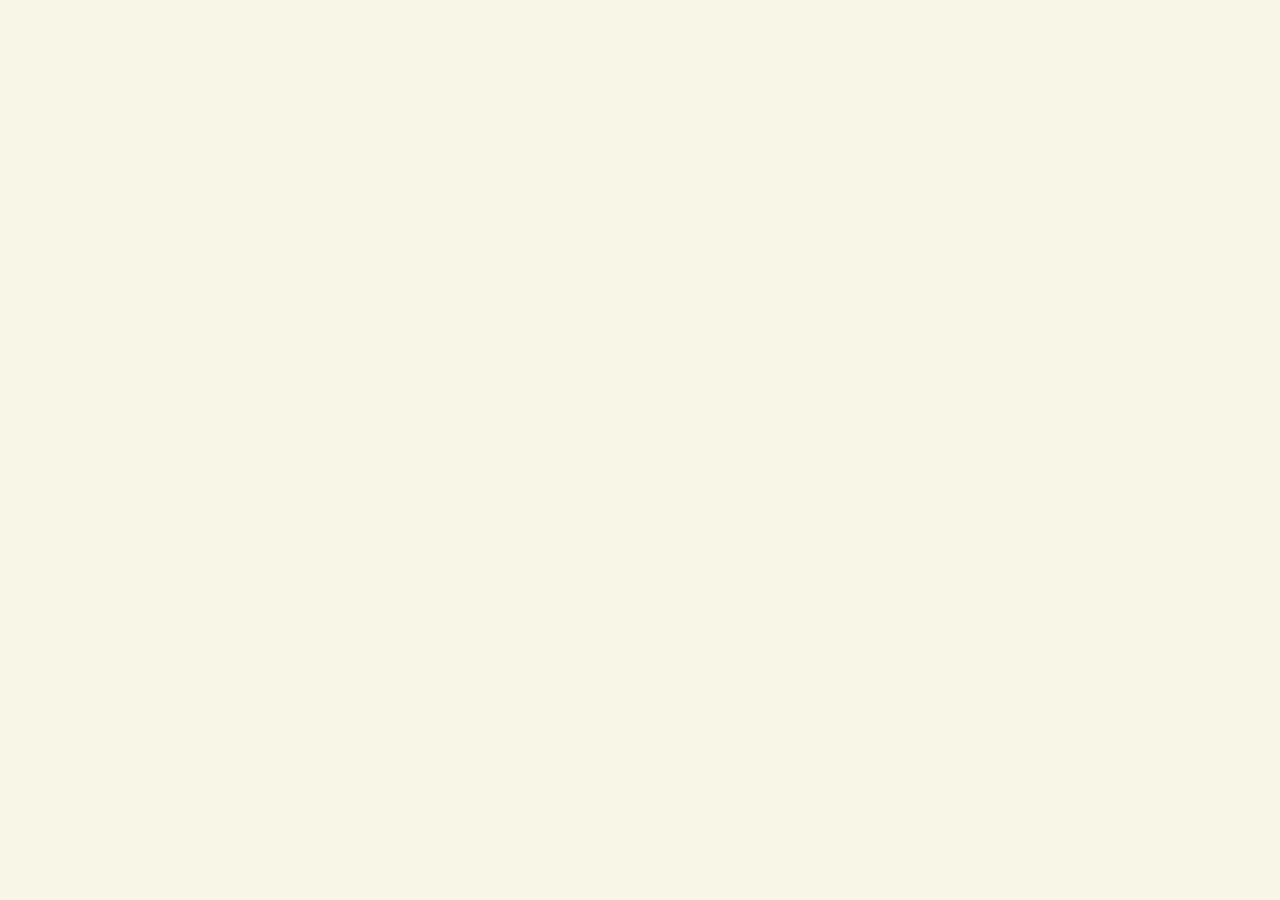
==== index.html @ e678c79a "join update" ====
﻿<!DOCTYPE html>
<html lang="en">

<head>
  <meta charset="UTF-8">
  <meta http-equiv="X-UA-Compatible" content="IE=edge">
  <meta name="Description" content="GHS官网">
  <meta name="keywords" content="GHS,Garbage Human Studio,Box World,MysticStars,GHS2024">
  <meta name="viewport" content="width=device-width, initial-scale=1.0">
  <link rel="icon" href="src\images\ico.ico" type="image/x-icon">
  <link rel="stylesheet" href="src\css\style.css">
  <link href="https://unpkg.com/boxicons@2.1.4/css/boxicons.min.css" rel="stylesheet">
  <title>GHS 2024</title>
<!-- Start of Howxm client code snippet -->
  <script>
  function _howxm(){_howxmQueue.push(arguments)}
  window._howxmQueue=window._howxmQueue||[];
  _howxm('setAppID','aa868da8-040c-48fd-bcb1-0c98b773bebf');
  (function(){var scriptId='howxm_script';
  if(!document.getElementById(scriptId)){
  var e=document.createElement('script'),
  t=document.getElementsByTagName('script')[0];
  e.setAttribute('id',scriptId);
  e.type='text/javascript';e.async=!0;
  e.src='https://static.howxm.com/sdk.js';
  t.parentNode.insertBefore(e,t)}})();
  </script>
  <!-- End of Howxm client code snippet -->
</head>

<body>
  <header class="header">
    <a href="#" class="logo">Garbage Human Studio</a>

    <nav class="navbar">
      <a href="#" class="active item" style="--i: 1">Home</a>
    </nav>
    <nav class="navbar">
      <a href="staff/index.html" class="active item" style="--i: 2">Staff</a>
    </nav>
    <nav class="navbar">
      <a href="https://forum.ghs.red/" class="active item" style="--i: 2">Forum</a>
    </nav>
  </header>

  <section class="home">
    <div class="home-content">
      <h3>Hello!</h3>
      <h1>我们是GHS</h1>
      <h3><span class="multiple-text"></span></h3>
      <a href="https://join.ghs.red" class="btn">加入我们</a>
    </div>
    <div class="home-img">
      <img src="src\images\ico-1.ico" alt="">
    </div>

  </section>
  <script src="https://unpkg.com/typed.js@2.0.132/dist/typed.umd.js"></script>
  <script src="src\js\text.js"></script>
</body>
</html>
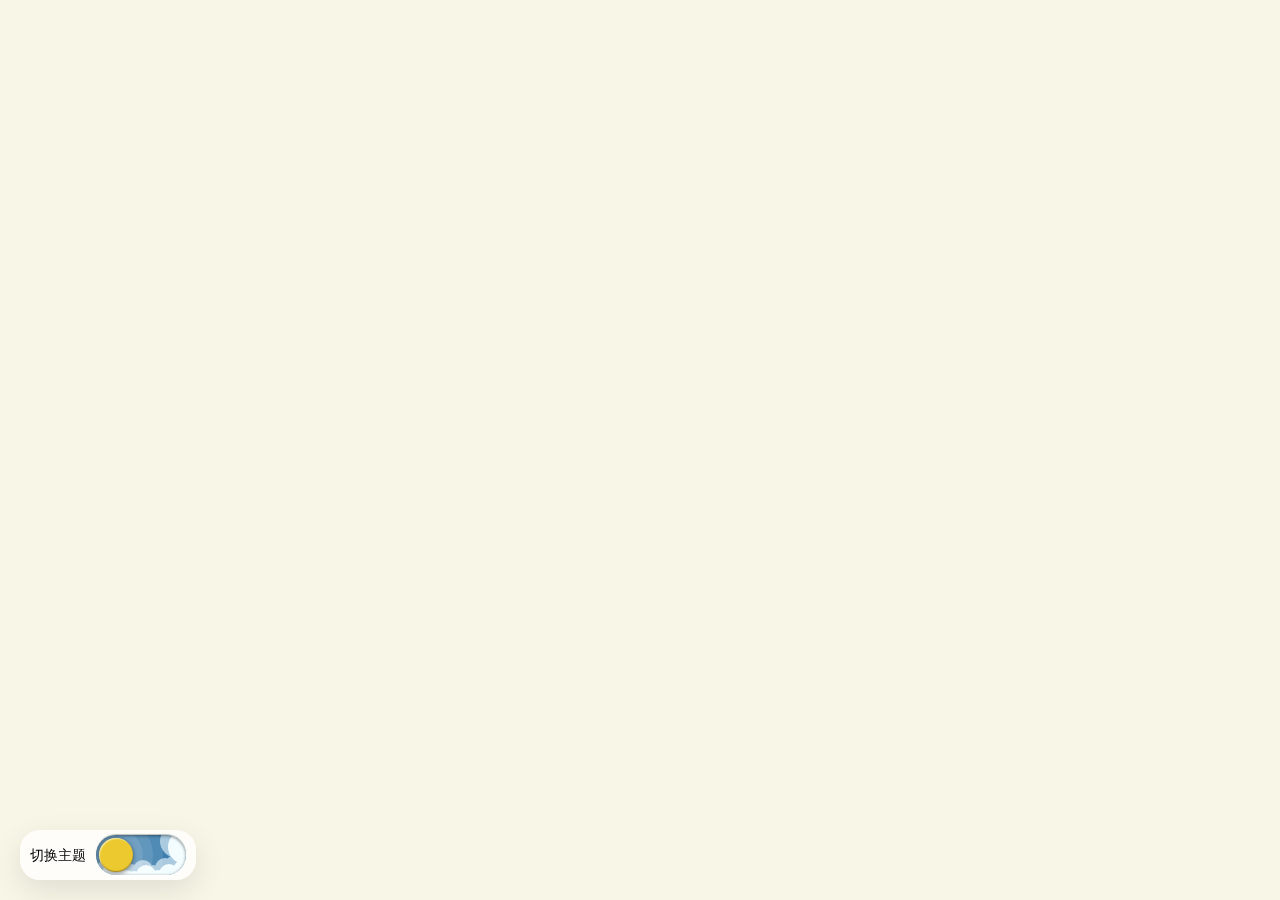
==== commit f16534c9: "官网一周年前瞻大更新 β版本" ====
--- a/index.html
+++ b/index.html
@@ -1,5 +1,5 @@
 ﻿<!DOCTYPE html>
-<html lang="en">
+<html lang="zh_CN">
 
 <head>
   <meta charset="UTF-8">
@@ -9,8 +9,10 @@
   <meta name="viewport" content="width=device-width, initial-scale=1.0">
   <link rel="icon" href="src\images\ico.ico" type="image/x-icon">
   <link rel="stylesheet" href="src\css\style.css">
+  <link rel="stylesheet" href="src\css\darklight.css">
   <link href="https://unpkg.com/boxicons@2.1.4/css/boxicons.min.css" rel="stylesheet">
   <title>GHS 2024</title>
+
 <!-- Start of Howxm client code snippet -->
   <script>
   function _howxm(){_howxmQueue.push(arguments)}
@@ -29,6 +31,31 @@
 </head>
 
 <body>
+  <div class="theme-switch-wrapper">
+    <span class="theme-switch-label">切换主题</span>
+    <label class="theme-switch">
+        <input type="checkbox" class="theme-switch__checkbox" id="themeSwitch">
+        <div class="theme-switch__container">
+            <div class="theme-switch__clouds"></div>
+            <div class="theme-switch__stars-container">
+                <svg xmlns="http://www.w3.org/2000/svg" viewBox="0 0 144 55" fill="none">
+                    <path fill-rule="evenodd" clip-rule="evenodd"
+                        d="M135.831 3.00688C135.055 3.85027 134.111 4.29946 133 4.35447C134.111 4.40947 135.055 4.85867 135.831 5.71123C136.607 6.55462 136.996 7.56303 136.996 8.72727C136.996 7.95722 137.172 7.25134 137.525 6.59129C137.886 5.93124 138.372 5.39954 138.98 5.00535C139.598 4.60199 140.268 4.39114 141 4.35447C139.88 4.2903 138.936 3.85027 138.16 3.00688C137.384 2.16348 136.996 1.16425 136.996 0C136.996 1.16425 136.607 2.16348 135.831 3.00688ZM31 23.3545C32.1114 23.2995 33.0551 22.8503 33.8313 22.0069C34.6075 21.1635 34.9956 20.1642 34.9956 19C34.9956 20.1642 35.3837 21.1635 36.1599 22.0069C36.9361 22.8503 37.8798 23.2903 39 23.3545C38.2679 23.3911 37.5976 23.602 36.9802 24.0053C36.3716 24.3995 35.8864 24.9312 35.5248 25.5913C35.172 26.2513 34.9956 26.9572 34.9956 27.7273C34.9956 26.563 34.6075 25.5546 33.8313 24.7112C33.0551 23.8587 32.1114 23.4095 31 23.3545ZM0 36.3545C1.11136 36.2995 2.05513 35.8503 2.83131 35.0069C3.6075 34.1635 3.99559 33.1642 3.99559 32C3.99559 33.1642 4.38368 34.1635 5.15987 35.0069C5.93605 35.8503 6.87982 36.2903 8 36.3545C7.26792 36.3911 6.59757 36.602 5.98015 37.0053C5.37155 37.3995 4.88644 37.9312 4.52481 38.5913C4.172 39.2513 3.99559 39.9572 3.99559 40.7273C3.99559 39.563 3.6075 38.5546 2.83131 37.7112C2.05513 36.8587 1.11136 36.4095 0 36.3545ZM56.8313 24.0069C56.0551 24.8503 55.1114 25.2995 54 25.3545C55.1114 25.4095 56.0551 25.8587 56.8313 26.7112C57.6075 27.5546 57.9956 28.563 57.9956 29.7273C57.9956 28.9572 58.172 28.2513 58.5248 27.5913C58.8864 26.9312 59.3716 26.3995 59.9802 26.0053C60.5976 25.602 61.2679 25.3911 62 25.3545C60.8798 25.2903 59.9361 24.8503 59.1599 24.0069C58.3837 23.1635 57.9956 22.1642 57.9956 21C57.9956 22.1642 57.6075 23.1635 56.8313 24.0069ZM81 25.3545C82.1114 25.2995 83.0551 24.8503 83.8313 24.0069C84.6075 23.1635 84.9956 22.1642 84.9956 21C84.9956 22.1642 85.3837 23.1635 86.1599 24.0069C86.9361 24.8503 87.8798 25.2903 89 25.3545C88.2679 25.3911 87.5976 25.602 86.9802 26.0053C86.3716 26.3995 85.8864 26.9312 85.5248 27.5913C85.172 28.2513 84.9956 28.9572 84.9956 29.7273C84.9956 28.563 84.6075 27.5546 83.8313 26.7112C83.0551 25.8587 82.1114 25.4095 81 25.3545ZM136 36.3545C137.111 36.2995 138.055 35.8503 138.831 35.0069C139.607 34.1635 139.996 33.1642 139.996 32C139.996 33.1642 140.384 34.1635 141.16 35.0069C141.936 35.8503 142.88 36.2903 144 36.3545C143.268 36.3911 142.598 36.602 141.98 37.0053C141.372 37.3995 140.886 37.9312 140.525 38.5913C140.172 39.2513 139.996 39.9572 139.996 40.7273C139.996 39.563 139.607 38.5546 138.831 37.7112C138.055 36.8587 137.111 36.4095 136 36.3545ZM101.831 49.0069C101.055 49.8503 100.111 50.2995 99 50.3545C100.111 50.4095 101.055 50.8587 101.831 51.7112C102.607 52.5546 102.996 53.563 102.996 54.7273C102.996 53.9572 103.172 53.2513 103.525 52.5913C103.886 51.9312 104.372 51.3995 104.98 51.0053C105.598 50.602 106.268 50.3911 107 50.3545C105.88 50.2903 104.936 49.8503 104.16 49.0069C103.384 48.1635 102.996 47.1642 102.996 46C102.996 47.1642 102.607 48.1635 101.831 49.0069Z"
+                        fill="currentColor"></path>
+                </svg>
+            </div>
+            <div class="theme-switch__circle-container">
+                <div class="theme-switch__sun-moon-container">
+                    <div class="theme-switch__moon">
+                        <div class="theme-switch__spot"></div>
+                        <div class="theme-switch__spot"></div>
+                        <div class="theme-switch__spot"></div>
+                    </div>
+                </div>
+            </div>
+        </div>
+    </label>
+</div>
   <header class="header">
     <a href="#" class="logo">Garbage Human Studio</a>
 
@@ -36,10 +63,13 @@
       <a href="#" class="active item" style="--i: 1">Home</a>
     </nav>
     <nav class="navbar">
-      <a href="staff/index.html" class="active item" style="--i: 2">Staff</a>
+      <a href="staff/index.html" class="item" style="--i: 2">Staff</a>
     </nav>
     <nav class="navbar">
-      <a href="https://forum.ghs.red/" class="active item" style="--i: 2">Forum</a>
+      <a href="project/index.html" class="item" style="--i: 3">Project</a>
+    </nav>
+    <nav class="navbar">
+      <a href="https://forum.ghs.red/" class="item" style="--i: 4">Forum</a>
     </nav>
   </header>
 
@@ -57,5 +87,6 @@
   </section>
   <script src="https://unpkg.com/typed.js@2.0.132/dist/typed.umd.js"></script>
   <script src="src\js\text.js"></script>
+  <script src="src\js\darkmode.js"></script>
 </body>
 </html>
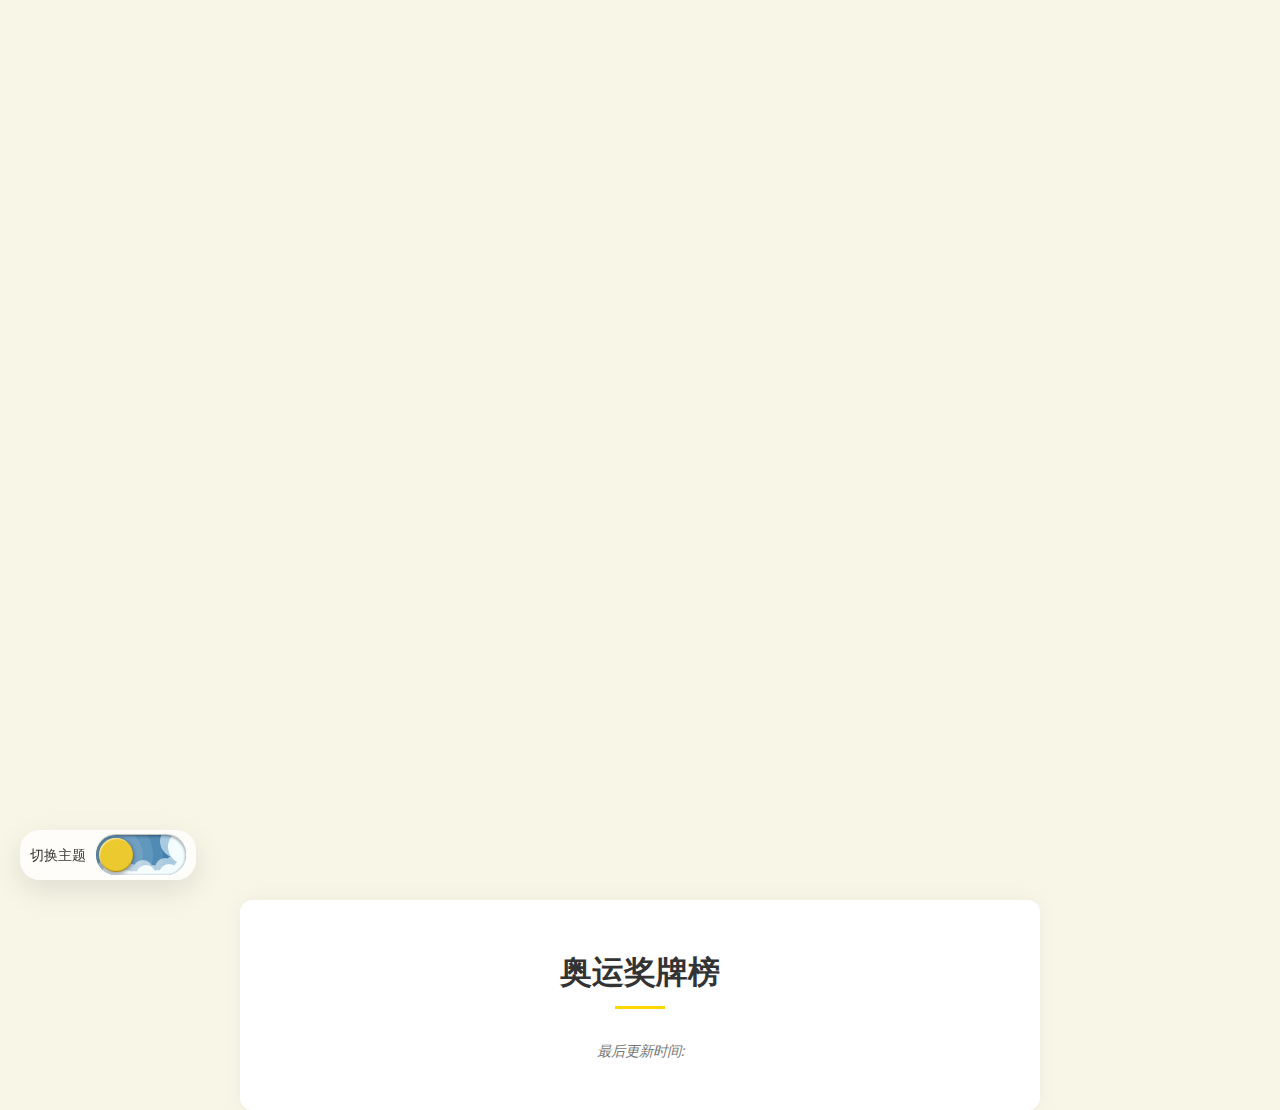
==== commit 2a3de72e: "增加奥运会排行" ====
--- a/index.html
+++ b/index.html
@@ -13,19 +13,22 @@
   <link href="https://unpkg.com/boxicons@2.1.4/css/boxicons.min.css" rel="stylesheet">
   <title>GHS 2024</title>
 
-<!-- Start of Howxm client code snippet -->
+  <!-- Start of Howxm client code snippet -->
   <script>
-  function _howxm(){_howxmQueue.push(arguments)}
-  window._howxmQueue=window._howxmQueue||[];
-  _howxm('setAppID','aa868da8-040c-48fd-bcb1-0c98b773bebf');
-  (function(){var scriptId='howxm_script';
-  if(!document.getElementById(scriptId)){
-  var e=document.createElement('script'),
-  t=document.getElementsByTagName('script')[0];
-  e.setAttribute('id',scriptId);
-  e.type='text/javascript';e.async=!0;
-  e.src='https://static.howxm.com/sdk.js';
-  t.parentNode.insertBefore(e,t)}})();
+    function _howxm() { _howxmQueue.push(arguments) }
+    window._howxmQueue = window._howxmQueue || [];
+    _howxm('setAppID', 'aa868da8-040c-48fd-bcb1-0c98b773bebf');
+    (function () {
+      var scriptId = 'howxm_script';
+      if (!document.getElementById(scriptId)) {
+        var e = document.createElement('script'),
+          t = document.getElementsByTagName('script')[0];
+        e.setAttribute('id', scriptId);
+        e.type = 'text/javascript'; e.async = !0;
+        e.src = 'https://static.howxm.com/sdk.js';
+        t.parentNode.insertBefore(e, t)
+      }
+    })();
   </script>
   <!-- End of Howxm client code snippet -->
 </head>
@@ -34,28 +37,28 @@
   <div class="theme-switch-wrapper">
     <span class="theme-switch-label">切换主题</span>
     <label class="theme-switch">
-        <input type="checkbox" class="theme-switch__checkbox" id="themeSwitch">
-        <div class="theme-switch__container">
-            <div class="theme-switch__clouds"></div>
-            <div class="theme-switch__stars-container">
-                <svg xmlns="http://www.w3.org/2000/svg" viewBox="0 0 144 55" fill="none">
-                    <path fill-rule="evenodd" clip-rule="evenodd"
-                        d="M135.831 3.00688C135.055 3.85027 134.111 4.29946 133 4.35447C134.111 4.40947 135.055 4.85867 135.831 5.71123C136.607 6.55462 136.996 7.56303 136.996 8.72727C136.996 7.95722 137.172 7.25134 137.525 6.59129C137.886 5.93124 138.372 5.39954 138.98 5.00535C139.598 4.60199 140.268 4.39114 141 4.35447C139.88 4.2903 138.936 3.85027 138.16 3.00688C137.384 2.16348 136.996 1.16425 136.996 0C136.996 1.16425 136.607 2.16348 135.831 3.00688ZM31 23.3545C32.1114 23.2995 33.0551 22.8503 33.8313 22.0069C34.6075 21.1635 34.9956 20.1642 34.9956 19C34.9956 20.1642 35.3837 21.1635 36.1599 22.0069C36.9361 22.8503 37.8798 23.2903 39 23.3545C38.2679 23.3911 37.5976 23.602 36.9802 24.0053C36.3716 24.3995 35.8864 24.9312 35.5248 25.5913C35.172 26.2513 34.9956 26.9572 34.9956 27.7273C34.9956 26.563 34.6075 25.5546 33.8313 24.7112C33.0551 23.8587 32.1114 23.4095 31 23.3545ZM0 36.3545C1.11136 36.2995 2.05513 35.8503 2.83131 35.0069C3.6075 34.1635 3.99559 33.1642 3.99559 32C3.99559 33.1642 4.38368 34.1635 5.15987 35.0069C5.93605 35.8503 6.87982 36.2903 8 36.3545C7.26792 36.3911 6.59757 36.602 5.98015 37.0053C5.37155 37.3995 4.88644 37.9312 4.52481 38.5913C4.172 39.2513 3.99559 39.9572 3.99559 40.7273C3.99559 39.563 3.6075 38.5546 2.83131 37.7112C2.05513 36.8587 1.11136 36.4095 0 36.3545ZM56.8313 24.0069C56.0551 24.8503 55.1114 25.2995 54 25.3545C55.1114 25.4095 56.0551 25.8587 56.8313 26.7112C57.6075 27.5546 57.9956 28.563 57.9956 29.7273C57.9956 28.9572 58.172 28.2513 58.5248 27.5913C58.8864 26.9312 59.3716 26.3995 59.9802 26.0053C60.5976 25.602 61.2679 25.3911 62 25.3545C60.8798 25.2903 59.9361 24.8503 59.1599 24.0069C58.3837 23.1635 57.9956 22.1642 57.9956 21C57.9956 22.1642 57.6075 23.1635 56.8313 24.0069ZM81 25.3545C82.1114 25.2995 83.0551 24.8503 83.8313 24.0069C84.6075 23.1635 84.9956 22.1642 84.9956 21C84.9956 22.1642 85.3837 23.1635 86.1599 24.0069C86.9361 24.8503 87.8798 25.2903 89 25.3545C88.2679 25.3911 87.5976 25.602 86.9802 26.0053C86.3716 26.3995 85.8864 26.9312 85.5248 27.5913C85.172 28.2513 84.9956 28.9572 84.9956 29.7273C84.9956 28.563 84.6075 27.5546 83.8313 26.7112C83.0551 25.8587 82.1114 25.4095 81 25.3545ZM136 36.3545C137.111 36.2995 138.055 35.8503 138.831 35.0069C139.607 34.1635 139.996 33.1642 139.996 32C139.996 33.1642 140.384 34.1635 141.16 35.0069C141.936 35.8503 142.88 36.2903 144 36.3545C143.268 36.3911 142.598 36.602 141.98 37.0053C141.372 37.3995 140.886 37.9312 140.525 38.5913C140.172 39.2513 139.996 39.9572 139.996 40.7273C139.996 39.563 139.607 38.5546 138.831 37.7112C138.055 36.8587 137.111 36.4095 136 36.3545ZM101.831 49.0069C101.055 49.8503 100.111 50.2995 99 50.3545C100.111 50.4095 101.055 50.8587 101.831 51.7112C102.607 52.5546 102.996 53.563 102.996 54.7273C102.996 53.9572 103.172 53.2513 103.525 52.5913C103.886 51.9312 104.372 51.3995 104.98 51.0053C105.598 50.602 106.268 50.3911 107 50.3545C105.88 50.2903 104.936 49.8503 104.16 49.0069C103.384 48.1635 102.996 47.1642 102.996 46C102.996 47.1642 102.607 48.1635 101.831 49.0069Z"
-                        fill="currentColor"></path>
-                </svg>
+      <input type="checkbox" class="theme-switch__checkbox" id="themeSwitch">
+      <div class="theme-switch__container">
+        <div class="theme-switch__clouds"></div>
+        <div class="theme-switch__stars-container">
+          <svg xmlns="http://www.w3.org/2000/svg" viewBox="0 0 144 55" fill="none">
+            <path fill-rule="evenodd" clip-rule="evenodd"
+              d="M135.831 3.00688C135.055 3.85027 134.111 4.29946 133 4.35447C134.111 4.40947 135.055 4.85867 135.831 5.71123C136.607 6.55462 136.996 7.56303 136.996 8.72727C136.996 7.95722 137.172 7.25134 137.525 6.59129C137.886 5.93124 138.372 5.39954 138.98 5.00535C139.598 4.60199 140.268 4.39114 141 4.35447C139.88 4.2903 138.936 3.85027 138.16 3.00688C137.384 2.16348 136.996 1.16425 136.996 0C136.996 1.16425 136.607 2.16348 135.831 3.00688ZM31 23.3545C32.1114 23.2995 33.0551 22.8503 33.8313 22.0069C34.6075 21.1635 34.9956 20.1642 34.9956 19C34.9956 20.1642 35.3837 21.1635 36.1599 22.0069C36.9361 22.8503 37.8798 23.2903 39 23.3545C38.2679 23.3911 37.5976 23.602 36.9802 24.0053C36.3716 24.3995 35.8864 24.9312 35.5248 25.5913C35.172 26.2513 34.9956 26.9572 34.9956 27.7273C34.9956 26.563 34.6075 25.5546 33.8313 24.7112C33.0551 23.8587 32.1114 23.4095 31 23.3545ZM0 36.3545C1.11136 36.2995 2.05513 35.8503 2.83131 35.0069C3.6075 34.1635 3.99559 33.1642 3.99559 32C3.99559 33.1642 4.38368 34.1635 5.15987 35.0069C5.93605 35.8503 6.87982 36.2903 8 36.3545C7.26792 36.3911 6.59757 36.602 5.98015 37.0053C5.37155 37.3995 4.88644 37.9312 4.52481 38.5913C4.172 39.2513 3.99559 39.9572 3.99559 40.7273C3.99559 39.563 3.6075 38.5546 2.83131 37.7112C2.05513 36.8587 1.11136 36.4095 0 36.3545ZM56.8313 24.0069C56.0551 24.8503 55.1114 25.2995 54 25.3545C55.1114 25.4095 56.0551 25.8587 56.8313 26.7112C57.6075 27.5546 57.9956 28.563 57.9956 29.7273C57.9956 28.9572 58.172 28.2513 58.5248 27.5913C58.8864 26.9312 59.3716 26.3995 59.9802 26.0053C60.5976 25.602 61.2679 25.3911 62 25.3545C60.8798 25.2903 59.9361 24.8503 59.1599 24.0069C58.3837 23.1635 57.9956 22.1642 57.9956 21C57.9956 22.1642 57.6075 23.1635 56.8313 24.0069ZM81 25.3545C82.1114 25.2995 83.0551 24.8503 83.8313 24.0069C84.6075 23.1635 84.9956 22.1642 84.9956 21C84.9956 22.1642 85.3837 23.1635 86.1599 24.0069C86.9361 24.8503 87.8798 25.2903 89 25.3545C88.2679 25.3911 87.5976 25.602 86.9802 26.0053C86.3716 26.3995 85.8864 26.9312 85.5248 27.5913C85.172 28.2513 84.9956 28.9572 84.9956 29.7273C84.9956 28.563 84.6075 27.5546 83.8313 26.7112C83.0551 25.8587 82.1114 25.4095 81 25.3545ZM136 36.3545C137.111 36.2995 138.055 35.8503 138.831 35.0069C139.607 34.1635 139.996 33.1642 139.996 32C139.996 33.1642 140.384 34.1635 141.16 35.0069C141.936 35.8503 142.88 36.2903 144 36.3545C143.268 36.3911 142.598 36.602 141.98 37.0053C141.372 37.3995 140.886 37.9312 140.525 38.5913C140.172 39.2513 139.996 39.9572 139.996 40.7273C139.996 39.563 139.607 38.5546 138.831 37.7112C138.055 36.8587 137.111 36.4095 136 36.3545ZM101.831 49.0069C101.055 49.8503 100.111 50.2995 99 50.3545C100.111 50.4095 101.055 50.8587 101.831 51.7112C102.607 52.5546 102.996 53.563 102.996 54.7273C102.996 53.9572 103.172 53.2513 103.525 52.5913C103.886 51.9312 104.372 51.3995 104.98 51.0053C105.598 50.602 106.268 50.3911 107 50.3545C105.88 50.2903 104.936 49.8503 104.16 49.0069C103.384 48.1635 102.996 47.1642 102.996 46C102.996 47.1642 102.607 48.1635 101.831 49.0069Z"
+              fill="currentColor"></path>
+          </svg>
+        </div>
+        <div class="theme-switch__circle-container">
+          <div class="theme-switch__sun-moon-container">
+            <div class="theme-switch__moon">
+              <div class="theme-switch__spot"></div>
+              <div class="theme-switch__spot"></div>
+              <div class="theme-switch__spot"></div>
             </div>
-            <div class="theme-switch__circle-container">
-                <div class="theme-switch__sun-moon-container">
-                    <div class="theme-switch__moon">
-                        <div class="theme-switch__spot"></div>
-                        <div class="theme-switch__spot"></div>
-                        <div class="theme-switch__spot"></div>
-                    </div>
-                </div>
-            </div>
+          </div>
         </div>
+      </div>
     </label>
-</div>
+  </div>
   <header class="header">
     <a href="#" class="logo">Garbage Human Studio</a>
 
@@ -88,5 +91,212 @@
   <script src="https://unpkg.com/typed.js@2.0.132/dist/typed.umd.js"></script>
   <script src="src\js\text.js"></script>
   <script src="src\js\darkmode.js"></script>
+  <style>
+
+    :root {
+      --primary-color: #FFD700;
+      --secondary-color: #FFF7D6;
+      --text-color: #333333;
+      --bg-color: #FFFFFF;
+      --border-color: #FFE066;
+    }
+
+    .dark-mode {
+      --primary-color: #FFD700;
+      --secondary-color: #2C2A20;
+      --text-color: #E0E0E0;
+      --bg-color: #1A1A1A;
+      --border-color: #3D3A2E;
+      --shadow-color: rgba(0, 0, 0, 0.2);
+      --hover-shadow: rgba(255, 215, 0, 0.1);
+    }
+
+
+    #olympicFooter {
+      background-color: var(--bg-color);
+      color: var(--text-color);
+      padding: 3rem;
+      font-family: 'Poppins', sans-serif;
+      max-width: 800px;
+      margin: 0 auto;
+      box-shadow: 0 0 20px rgba(0, 0, 0, 0.05);
+      border-radius: 12px;
+    }
+
+    #olympicFooter h2 {
+      font-size: 2rem;
+      font-weight: 600;
+      margin-bottom: 2rem;
+      color: var(--text-color);
+      text-align: center;
+      position: relative;
+    }
+
+    #olympicFooter h2::after {
+      content: '';
+      display: block;
+      width: 50px;
+      height: 3px;
+      background-color: var(--primary-color);
+      margin: 10px auto 0;
+    }
+
+    #olympicFooter .medal-item {
+      display: flex;
+      justify-content: space-between;
+      align-items: center;
+      padding: 1.5rem;
+      background-color: var(--secondary-color);
+      border-radius: 8px;
+      margin-bottom: 1rem;
+      transition: all 0.3s ease;
+    }
+
+    #olympicFooter .medal-item:hover {
+      transform: translateY(-3px);
+      box-shadow: 0 4px 12px rgba(255, 215, 0, 0.2);
+    }
+
+    #olympicFooter .medal-info {
+      display: flex;
+      align-items: center;
+    }
+
+    #olympicFooter .medal-info img {
+      width: 3.5rem;
+      height: 2.3rem;
+      margin-right: 1rem;
+      border-radius: 4px;
+      box-shadow: 0 2px 4px rgba(0, 0, 0, 0.1);
+    }
+
+    #olympicFooter .country {
+      font-size: 1.3rem;
+      font-weight: 500;
+    }
+
+    #olympicFooter .rank {
+      font-size: 0.9rem;
+      color: #666;
+      margin-left: 1rem;
+      background-color: var(--primary-color);
+      padding: 2px 8px;
+      border-radius: 12px;
+    }
+
+    #olympicFooter .medal-count {
+      font-size: 1.2rem;
+      font-weight: 600;
+    }
+
+    #olympicFooter #updateInfo {
+      font-size: 0.9rem;
+      color: #777;
+      margin-top: 2rem;
+      text-align: center;
+      font-style: italic;
+    }
+
+    @media (max-width: 480px) {
+      #olympicFooter {
+        padding: 2rem 1rem;
+      }
+
+      #olympicFooter h2 {
+        font-size: 1.7rem;
+      }
+
+      #olympicFooter .medal-item {
+        padding: 1rem;
+      }
+
+      #olympicFooter .country {
+        font-size: 1.1rem;
+      }
+
+      #olympicFooter .rank {
+        font-size: 0.8rem;
+      }
+
+      #olympicFooter .medal-count {
+        font-size: 1rem;
+      }
+    }
+  </style>
+
+  <footer id="olympicFooter">
+    <h2>奥运奖牌榜</h2>
+    <div id="chinaData">
+      <!-- Dynamic content will be inserted here -->
+    </div>
+    <div id="updateInfo">最后更新时间: <span id="lastUpdate"></span></div>
+  </footer>
+
+  <script>
+    class OlympicFooter {
+      constructor() {
+        this.init();
+      }
+
+      async init() {
+        try {
+          await this.updateMedalData();
+          this.displayFooter();
+          this.scheduleNextUpdate();
+        } catch (error) {
+          console.error("Error initializing the Olympic Footer:", error);
+        }
+      }
+
+      async updateMedalData() {
+        try {
+          const response = await fetch('https://60s.viki.moe/olympic');
+          if (!response.ok) throw new Error('Network response was not ok');
+          const data = await response.json();
+          const chinaData = data.data.find(item => item.noc === "CHN");
+
+          localStorage.setItem('chinaOlympicData', JSON.stringify(chinaData));
+          localStorage.setItem('lastUpdate', new Date().toISOString());
+
+          return chinaData;
+        } catch (error) {
+          console.error("Failed to fetch data:", error);
+          return JSON.parse(localStorage.getItem('chinaOlympicData')) || null;
+        }
+      }
+
+      createChinaDataElement(data) {
+        return `
+                <div class="medal-item">
+                    <div class="medal-info">
+                        <img src="${data.flagUrl}" alt="China flag">
+                        <span class="country">${data.description}</span>
+                        <span class="rank">排名: ${data.rank}</span>
+                    </div>
+                    <span class="medal-count">🥇${data.gold} 🥈${data.silver} 🥉${data.bronze}</span>
+                </div>
+            `;
+      }
+
+      async displayFooter() {
+        const chinaData = await this.updateMedalData();
+        const footer = document.querySelector('#olympicFooter');
+        const dataElement = this.createChinaDataElement(chinaData);
+        footer.querySelector('#chinaData').innerHTML = dataElement;
+        footer.querySelector('#lastUpdate').textContent = new Date(localStorage.getItem('lastUpdate')).toLocaleString();
+      }
+
+      scheduleNextUpdate() {
+        setTimeout(() => {
+          this.displayFooter();
+          this.scheduleNextUpdate();
+        }, 60000); // Update every 60 seconds (1 minute)
+      }
+    }
+
+    new OlympicFooter();
+  </script>
+
 </body>
-</html>
+
+</html>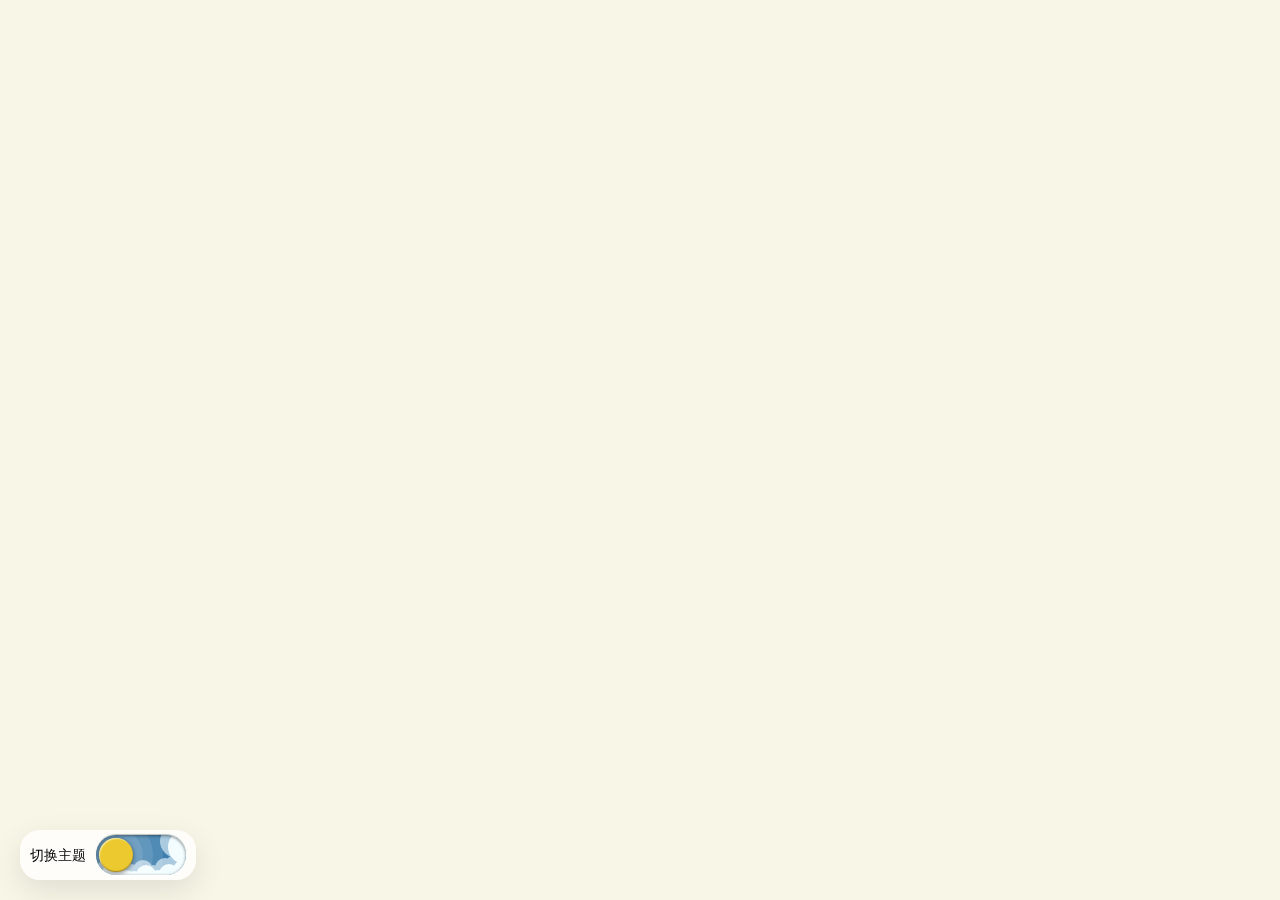
==== commit b36f9417: "去掉奥运会奖牌榜" ====
--- a/index.html
+++ b/index.html
@@ -91,212 +91,6 @@
   <script src="https://unpkg.com/typed.js@2.0.132/dist/typed.umd.js"></script>
   <script src="src\js\text.js"></script>
   <script src="src\js\darkmode.js"></script>
-  <style>
-
-    :root {
-      --primary-color: #FFD700;
-      --secondary-color: #FFF7D6;
-      --text-color: #333333;
-      --bg-color: #FFFFFF;
-      --border-color: #FFE066;
-    }
-
-    .dark-mode {
-      --primary-color: #FFD700;
-      --secondary-color: #2C2A20;
-      --text-color: #E0E0E0;
-      --bg-color: #1A1A1A;
-      --border-color: #3D3A2E;
-      --shadow-color: rgba(0, 0, 0, 0.2);
-      --hover-shadow: rgba(255, 215, 0, 0.1);
-    }
-
-
-    #olympicFooter {
-      background-color: var(--bg-color);
-      color: var(--text-color);
-      padding: 3rem;
-      font-family: 'Poppins', sans-serif;
-      max-width: 800px;
-      margin: 0 auto;
-      box-shadow: 0 0 20px rgba(0, 0, 0, 0.05);
-      border-radius: 12px;
-    }
-
-    #olympicFooter h2 {
-      font-size: 2rem;
-      font-weight: 600;
-      margin-bottom: 2rem;
-      color: var(--text-color);
-      text-align: center;
-      position: relative;
-    }
-
-    #olympicFooter h2::after {
-      content: '';
-      display: block;
-      width: 50px;
-      height: 3px;
-      background-color: var(--primary-color);
-      margin: 10px auto 0;
-    }
-
-    #olympicFooter .medal-item {
-      display: flex;
-      justify-content: space-between;
-      align-items: center;
-      padding: 1.5rem;
-      background-color: var(--secondary-color);
-      border-radius: 8px;
-      margin-bottom: 1rem;
-      transition: all 0.3s ease;
-    }
-
-    #olympicFooter .medal-item:hover {
-      transform: translateY(-3px);
-      box-shadow: 0 4px 12px rgba(255, 215, 0, 0.2);
-    }
-
-    #olympicFooter .medal-info {
-      display: flex;
-      align-items: center;
-    }
-
-    #olympicFooter .medal-info img {
-      width: 3.5rem;
-      height: 2.3rem;
-      margin-right: 1rem;
-      border-radius: 4px;
-      box-shadow: 0 2px 4px rgba(0, 0, 0, 0.1);
-    }
-
-    #olympicFooter .country {
-      font-size: 1.3rem;
-      font-weight: 500;
-    }
-
-    #olympicFooter .rank {
-      font-size: 0.9rem;
-      color: #666;
-      margin-left: 1rem;
-      background-color: var(--primary-color);
-      padding: 2px 8px;
-      border-radius: 12px;
-    }
-
-    #olympicFooter .medal-count {
-      font-size: 1.2rem;
-      font-weight: 600;
-    }
-
-    #olympicFooter #updateInfo {
-      font-size: 0.9rem;
-      color: #777;
-      margin-top: 2rem;
-      text-align: center;
-      font-style: italic;
-    }
-
-    @media (max-width: 480px) {
-      #olympicFooter {
-        padding: 2rem 1rem;
-      }
-
-      #olympicFooter h2 {
-        font-size: 1.7rem;
-      }
-
-      #olympicFooter .medal-item {
-        padding: 1rem;
-      }
-
-      #olympicFooter .country {
-        font-size: 1.1rem;
-      }
-
-      #olympicFooter .rank {
-        font-size: 0.8rem;
-      }
-
-      #olympicFooter .medal-count {
-        font-size: 1rem;
-      }
-    }
-  </style>
-
-  <footer id="olympicFooter">
-    <h2>奥运奖牌榜</h2>
-    <div id="chinaData">
-      <!-- Dynamic content will be inserted here -->
-    </div>
-    <div id="updateInfo">最后更新时间: <span id="lastUpdate"></span></div>
-  </footer>
-
-  <script>
-    class OlympicFooter {
-      constructor() {
-        this.init();
-      }
-
-      async init() {
-        try {
-          await this.updateMedalData();
-          this.displayFooter();
-          this.scheduleNextUpdate();
-        } catch (error) {
-          console.error("Error initializing the Olympic Footer:", error);
-        }
-      }
-
-      async updateMedalData() {
-        try {
-          const response = await fetch('https://60s.viki.moe/olympic');
-          if (!response.ok) throw new Error('Network response was not ok');
-          const data = await response.json();
-          const chinaData = data.data.find(item => item.noc === "CHN");
-
-          localStorage.setItem('chinaOlympicData', JSON.stringify(chinaData));
-          localStorage.setItem('lastUpdate', new Date().toISOString());
-
-          return chinaData;
-        } catch (error) {
-          console.error("Failed to fetch data:", error);
-          return JSON.parse(localStorage.getItem('chinaOlympicData')) || null;
-        }
-      }
-
-      createChinaDataElement(data) {
-        return `
-                <div class="medal-item">
-                    <div class="medal-info">
-                        <img src="${data.flagUrl}" alt="China flag">
-                        <span class="country">${data.description}</span>
-                        <span class="rank">排名: ${data.rank}</span>
-                    </div>
-                    <span class="medal-count">🥇${data.gold} 🥈${data.silver} 🥉${data.bronze}</span>
-                </div>
-            `;
-      }
-
-      async displayFooter() {
-        const chinaData = await this.updateMedalData();
-        const footer = document.querySelector('#olympicFooter');
-        const dataElement = this.createChinaDataElement(chinaData);
-        footer.querySelector('#chinaData').innerHTML = dataElement;
-        footer.querySelector('#lastUpdate').textContent = new Date(localStorage.getItem('lastUpdate')).toLocaleString();
-      }
-
-      scheduleNextUpdate() {
-        setTimeout(() => {
-          this.displayFooter();
-          this.scheduleNextUpdate();
-        }, 60000); // Update every 60 seconds (1 minute)
-      }
-    }
-
-    new OlympicFooter();
-  </script>
-
 </body>
 
 </html>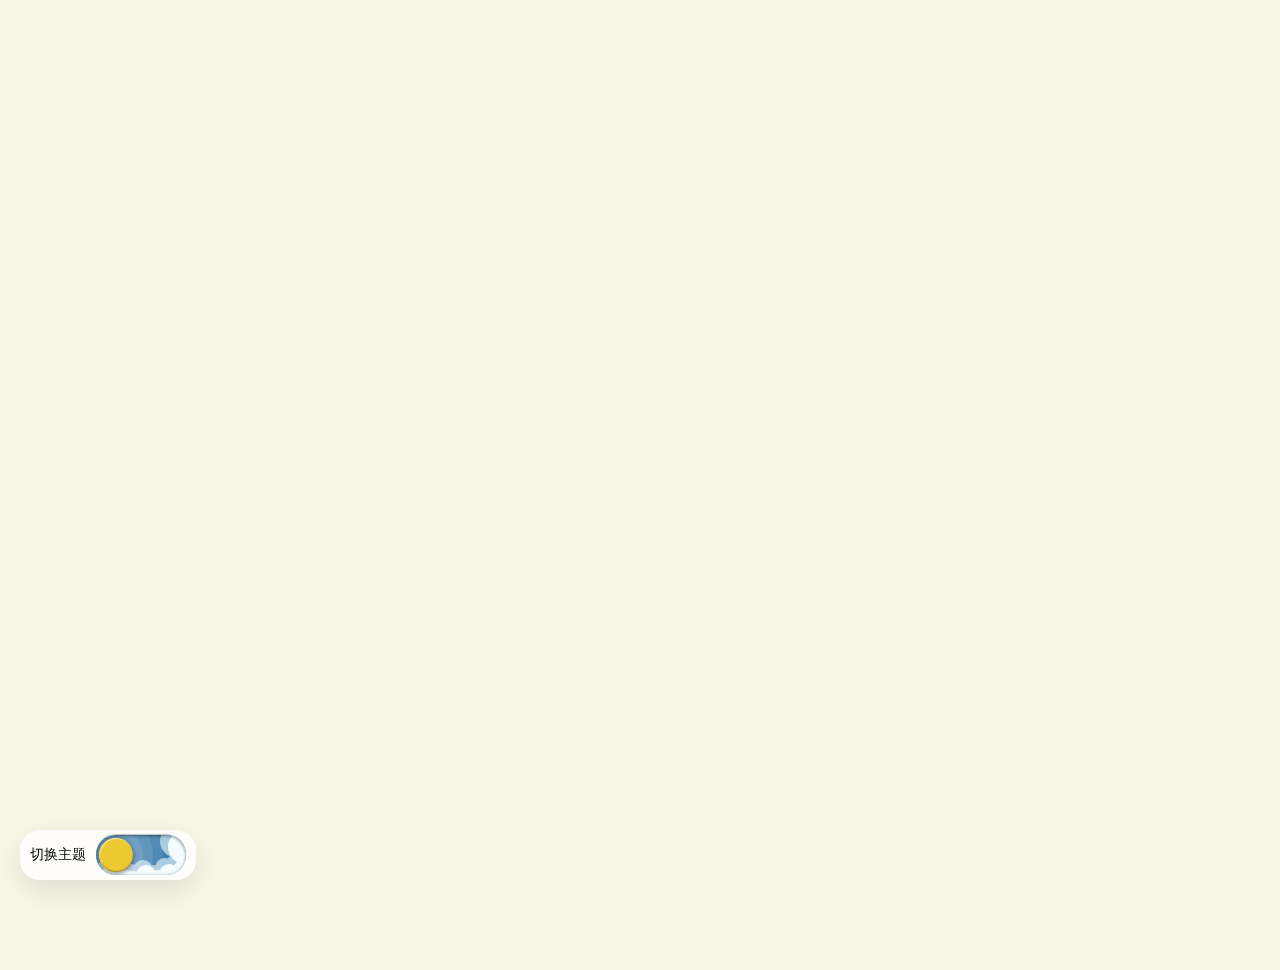
==== commit 97f95ec8: "优化+++" ====
--- a/index.html
+++ b/index.html
@@ -64,14 +64,8 @@
 
     <nav class="navbar">
       <a href="#" class="active item" style="--i: 1">Home</a>
-    </nav>
-    <nav class="navbar">
       <a href="staff/index.html" class="item" style="--i: 2">Staff</a>
-    </nav>
-    <nav class="navbar">
       <a href="project/index.html" class="item" style="--i: 3">Project</a>
-    </nav>
-    <nav class="navbar">
       <a href="https://forum.ghs.red/" class="item" style="--i: 4">Forum</a>
     </nav>
   </header>
@@ -90,7 +84,7 @@
   </section>
   <script src="https://unpkg.com/typed.js@2.0.132/dist/typed.umd.js"></script>
   <script src="src\js\text.js"></script>
-  <script src="src\js\darkmode.js"></script>
+  <script src="src\js\darkmode.js"></script> 
 </body>
 
 </html>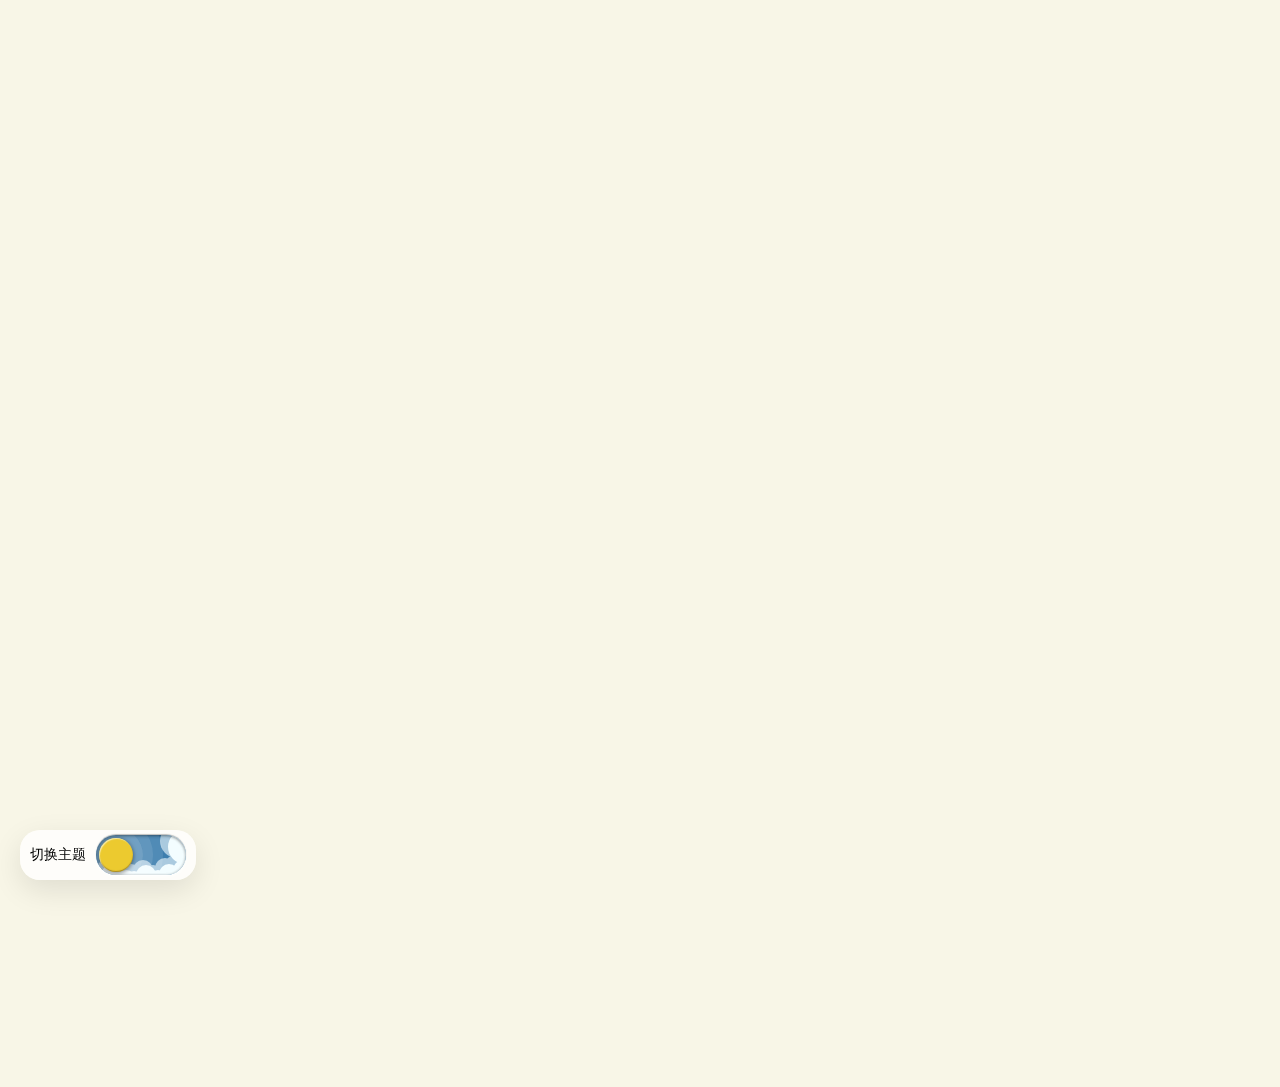
==== commit be5df328: "主页滚动优化" ====
--- a/index.html
+++ b/index.html
@@ -59,7 +59,7 @@
       </div>
     </label>
   </div>
-  <header class="header">
+  <header class="header2">
     <a href="#" class="logo">Garbage Human Studio</a>
 
     <nav class="navbar">
